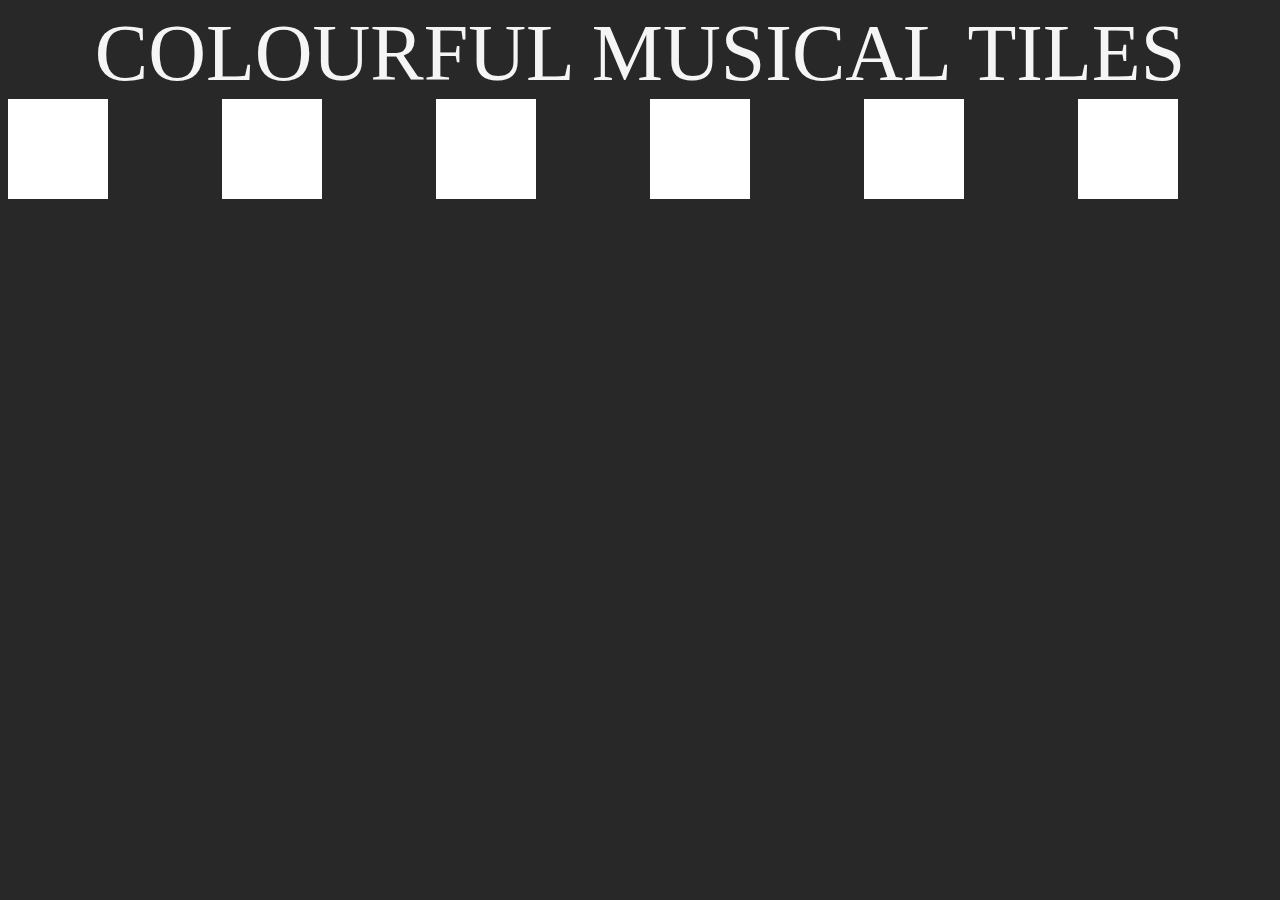
==== index.html @ 0464e7fe "P4: Part 3" ====
<html>
    <head>
        <title>
            Project 4
        </title>
 
        <link rel="stylesheet" href="style.css">
        <script src="javascript.js" defer></script>
    </head>

    <body>
        <div id="heading">
            COLOURFUL MUSICAL TILES
        </div>

        <div id="tiles" class="audio">
            <div id="box1" class="box" onclick="nextsound();">
                <audio  src="sounds/sound1.mp3" id="sound1"></audio>
            </div>
            <div id="box2" class="box" onclick="nextsound();">
                <audio src="sounds/sound2.mp3" id="sound2"></audio>
            </div>
            <div id="box3" class="box" onclick="nextsound();">
                <audio src="sounds/sound3.mp3" id="sound3"></audio>
            </div>
            <div id="box4" class="box" onclick="nextsound();">
                <audio src="sounds/sound4.mp3" id="sound4"></audio>
            </div>
            <div id="box5" class="box" onclick="nextsound();">
                <audio src="sounds/sound5.mp3" id="sound5"></audio>
            </div>
            <div id="box6" class="box">
                <audio src="sounds/sound6.mp3" id="sound6"></audio>
            </div>
        </div>
    </body>
</html>
---- style.css ----
@font-face {
    font-family: 'mus';
    src: url(InStudio-P4/fonts/MUSICNET.ttf);
}

body {
    background-color: rgb(41, 40, 40);
}

#heading {
    font-family: 'mus';
    color: whitesmoke;
    font-size: 80px;
    text-align: center;
}

#tiles {
    display: grid;
    grid-template-columns: 1fr 1fr 1fr 1fr 1fr 1fr;
    gap: 20px;
}

.box {
    width: 100px;
    height: 100px;
    background-color: white ;
    perspective: 1000px;
    transition: transform 1s 6s;
    transform-style: preserve-3d;
}
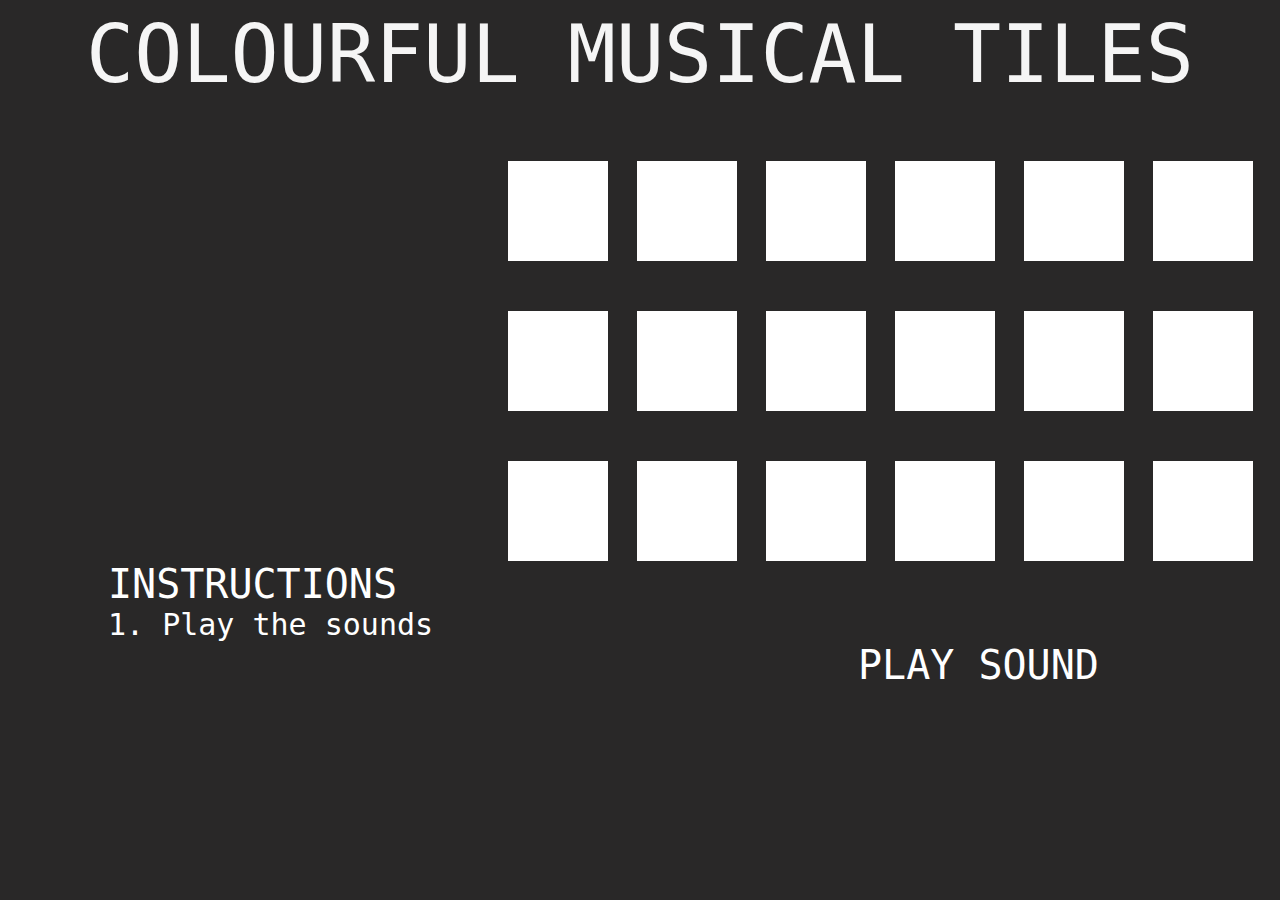
==== commit 23fa2449: "update" ====
--- a/index.html
+++ b/index.html
@@ -15,23 +15,71 @@
 
         <div id="tiles" class="audio">
             <div id="box1" class="box" onclick="nextsound();">
-                <audio  src="sounds/sound1.mp3" id="sound1"></audio>
+                <audio  src="sounds/sound1.m4a" id="sound1"></audio>
             </div>
-            <div id="box2" class="box" onclick="nextsound();">
-                <audio src="sounds/sound2.mp3" id="sound2"></audio>
+            <div id="box2" class="box" onclick="nextsoundBox2();">
+                <audio src="sounds/sound2.m4a" id="sound2"></audio>
             </div>
-            <div id="box3" class="box" onclick="nextsound();">
-                <audio src="sounds/sound3.mp3" id="sound3"></audio>
+            <div id="box3" class="box" onclick="nextsoundBox3();">
+                <audio src="sounds/sound3.m4a" id="sound3"></audio>
             </div>
-            <div id="box4" class="box" onclick="nextsound();">
-                <audio src="sounds/sound4.mp3" id="sound4"></audio>
+            <div id="box4" class="box" onclick="nextsoundBox4();">
+                <audio src="sounds/sound4.m4a" id="sound4"></audio>
             </div>
-            <div id="box5" class="box" onclick="nextsound();">
-                <audio src="sounds/sound5.mp3" id="sound5"></audio>
+            <div id="box5" class="box" onclick="nextsoundBox5();">
+                <audio src="sounds/sound5.m4a" id="sound5"></audio>
             </div>
-            <div id="box6" class="box">
-                <audio src="sounds/sound6.mp3" id="sound6"></audio>
+            <div id="box6" class="box" onclick="nextsoundBox6();">
+                <audio src="sounds/sound6.m4a" id="sound6"></audio>
             </div>
+            <div id="box7" class="box" onclick="nextsoundBox7();">
+                <audio src="sounds/sound2.m4a" id="sound2"></audio>
+            </div>
+            <div id="box8" class="box" onclick="nextsoundBox8();">
+                <audio src="sounds/sound3.m4a" id="sound3"></audio>
+            </div>
+            <div id="box9" class="box" onclick="nextsoundBox9();">
+                <audio src="sounds/sound2.m4a" id="sound2"></audio>
+            </div>
+            <div id="box10" class="box" onclick="nextsoundBox10();">
+                <audio src="sounds/sound3.m4a" id="sound3"></audio>
+            </div>
+            <div id="box11" class="box" onclick="nextsoundBox11();">
+                <audio src="sounds/sound2.m4a" id="sound2"></audio>
+            </div>
+            <div id="box12" class="box" onclick="nextsoundBox12();">
+                <audio src="sounds/sound3.m4a" id="sound3"></audio>
+            </div>
+            <div id="box13" class="box" onclick="nextsoundBox13();">
+                <audio src="sounds/sound6.m4a" id="sound6"></audio>
+            </div>
+            <div id="box14" class="box" onclick="nextsoundBox14();">
+                <audio src="sounds/sound2.m4a" id="sound2"></audio>
+            </div>
+            <div id="box15" class="box" onclick="nextsoundBox15();">
+                <audio src="sounds/sound3.m4a" id="sound3"></audio>
+            </div>
+            <div id="box16" class="box" onclick="nextsoundBox16();">
+                <audio src="sounds/sound2.m4a" id="sound2"></audio>
+            </div>
+            <div id="box17" class="box" onclick="nextsoundBox17();">
+                <audio src="sounds/sound3.m4a" id="sound3"></audio>
+            </div>
+            <div id="box18" class="box" onclick="nextsoundBox18();">
+                <audio src="sounds/sound2.m4a" id="sound2"></audio>
+            </div>
+        </div>
+
+        <div id="instructions">
+            INSTRUCTIONS
+        </div>
+
+        <div id="steps">
+            1. Play the sounds <br>
+        </div>
+
+        <div id="play" onclick="playall();">
+            PLAY SOUND
         </div>
     </body>
 </html>--- a/style.css
+++ b/style.css
@@ -8,7 +8,7 @@
 }
 
 #heading {
-    font-family: 'mus';
+    font-family: monospace;
     color: whitesmoke;
     font-size: 80px;
     text-align: center;
@@ -17,15 +17,48 @@
 #tiles {
     display: grid;
     grid-template-columns: 1fr 1fr 1fr 1fr 1fr 1fr;
-    gap: 20px;
+    /* gap: 5px; */
+    justify-content: center;
+    padding-left: 500px;
+    padding-top: 60px;
+    row-gap: 50px;
+    column-gap: 10px;
 }
 
 .box {
+    align-items: center;
     width: 100px;
     height: 100px;
     background-color: white ;
     perspective: 1000px;
-    transition: transform 1s 6s;
+    transition: transform 1s ;
     transform-style: preserve-3d;
 }
 
+#play {
+    color: white;
+    font-size: 40px;
+    font-family: monospace;
+    padding-left: 850px;
+    /* padding-top: -60px; */
+}
+
+#instructions {
+    color: white;
+    font-size: 40px;
+    font-family: monospace;
+    top: 100px;
+    padding-left: 100px;
+    /* padding-top: 30px; */
+}
+
+
+#steps {
+    color: white;
+    font-size: 30px;
+    font-family: monospace;
+    top: 100px;
+    padding-left: 100px;
+    /* padding-top: 30px; */
+}
+
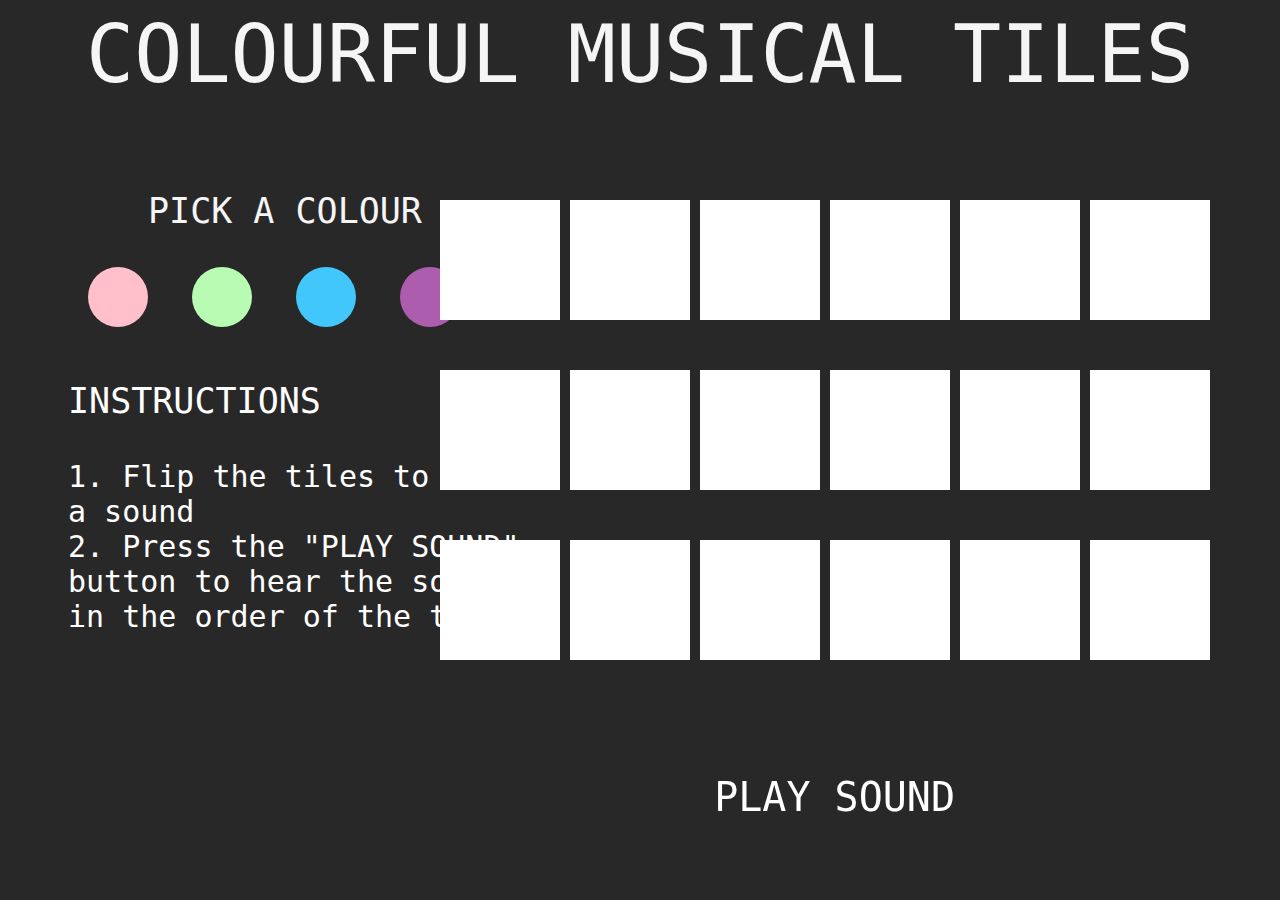
==== commit a3e773bc: "final" ====
--- a/index.html
+++ b/index.html
@@ -13,9 +13,27 @@
             COLOURFUL MUSICAL TILES
         </div>
 
+
+        <div id="title">
+            PICK A COLOUR
+        </div>
+
+        <div class="shade-picker">
+            <br>
+            <br>
+            <div id="pink" class="shade" onclick="shadepink();"></div>
+            <div id="green" class="shade" onclick="shadegreen();"></div>
+            <div id="blue" class="shade" onclick="shadeblue();"></div>
+            <div id="purple" class="shade" onclick="shadepurple();"></div>
+        </div>
+
+        <div id="audiopicker">
+
+        </div>
+
         <div id="tiles" class="audio">
             <div id="box1" class="box" onclick="nextsound();">
-                <audio  src="sounds/sound1.m4a" id="sound1"></audio>
+                    <audio src="sounds/sound1.m4a" id="sound1"></audio>
             </div>
             <div id="box2" class="box" onclick="nextsoundBox2();">
                 <audio src="sounds/sound2.m4a" id="sound2"></audio>
@@ -73,9 +91,10 @@
         <div id="instructions">
             INSTRUCTIONS
         </div>
-
+<br>
         <div id="steps">
-            1. Play the sounds <br>
+            1. Flip the tiles to choose <br> a sound <br>
+            2. Press the "PLAY SOUND" <br> button to hear the sound <br> in the order of the tiles <br>
         </div>
 
         <div id="play" onclick="playall();">
--- a/style.css
+++ b/style.css
@@ -14,41 +14,71 @@
     text-align: center;
 }
 
+#title {
+    font-family: monospace;
+    color: whitesmoke;
+    font-size: 35px;
+    text-align: left;
+    margin-left: 140px;
+    padding-top: 90px;
+}
+
 #tiles {
     display: grid;
     grid-template-columns: 1fr 1fr 1fr 1fr 1fr 1fr;
     /* gap: 5px; */
     justify-content: center;
-    padding-left: 500px;
-    padding-top: 60px;
+    /* padding-left: 500px;
+    padding-top: 60px; */
     row-gap: 50px;
     column-gap: 10px;
+    /* float: right; */
+    margin-right: 50px;
+    position: fixed;
+    right: 20px;
+    top: 200px;
+
 }
 
 .box {
     align-items: center;
-    width: 100px;
-    height: 100px;
+    width: 120px;
+    height: 120px;
     background-color: white ;
     perspective: 1000px;
     transition: transform 1s ;
     transform-style: preserve-3d;
 }
 
+.tile {
+    width: 50px;
+    height: 50px;
+    display: inline-block;
+    margin-right: 20px;
+    margin-left: 20px;
+    margin-top: 20px;
+    /* margin-top: 20px; */
+}
+
 #play {
     color: white;
     font-size: 40px;
     font-family: monospace;
-    padding-left: 850px;
+    /* padding-left: 850px; */
     /* padding-top: -60px; */
+    position: fixed;
+    right: 325px;
+    bottom: 80px;
+
 }
 
 #instructions {
     color: white;
-    font-size: 40px;
+    font-size: 35px;
     font-family: monospace;
     top: 100px;
-    padding-left: 100px;
+    padding-left: 60px;
+    margin-top: 50px;
     /* padding-top: 30px; */
 }
 
@@ -57,8 +87,93 @@
     color: white;
     font-size: 30px;
     font-family: monospace;
-    top: 100px;
-    padding-left: 100px;
+    /* top: 100px; */
+    padding-left: 60px;
+    margin-top: 20px;
     /* padding-top: 30px; */
 }
 
+.shade {
+    display: inline-block;
+    width: 60px;
+    height: 60px;
+    margin-right: 20px;
+    border-radius: 50%;
+    /* column-gap: 10px; */
+    margin-left: 20px;
+}
+
+.select {
+    border: 1px solid white;
+}
+
+#pink {
+    background-color: pink;
+}
+
+#green {
+    background-color: rgb(184, 251, 178);
+}
+
+#blue {
+    background-color: rgb(65, 199, 251);
+}
+
+#purple {
+    background-color: rgb(173, 93, 173);
+}
+
+.shade-picker {
+    margin-bottom: 20px;
+    margin-left: 60px;
+}
+
+/* audio {
+    background-color: transparent;
+}
+
+audio::-webkit-media-controls-panel {
+    background-color: transparent;
+}
+audio::-webkit-media-controls-mute-button {
+    opacity: 0;
+}
+audio::-webkit-media-controls-play-button {
+    width: 100px;
+}
+audio::-webkit-media-controls-timeline-container {
+    opacity: 0;
+}
+audio::-webkit-media-controls-current-time-display {
+    opacity: 0;
+}
+audio::-webkit-media-controls-time-remaining-display {
+    opacity: 0;
+}
+audio::-webkit-media-controls-timeline {
+    opacity: 0;
+}
+audio::-webkit-media-controls-volume-slider-container {
+    opacity: 0;
+}
+audio::-webkit-media-controls-volume-slider {
+    opacity: 0;
+}
+audio::-webkit-media-controls-seek-back-button {
+    opacity: 0;
+}
+audio::-webkit-media-controls-seek-forward-button {
+    opacity: 0;
+}
+audio::-webkit-media-controls-fullscreen-button {
+    opacity: 0;
+}
+audio::-webkit-media-controls-rewind-button {
+    opacity: 0;
+}
+audio::-webkit-media-controls-return-to-realtime-button {
+    opacity: 0;
+}
+audio::-webkit-media-controls-toggle-closed-captions-button {
+    opacity: 0;
+} */